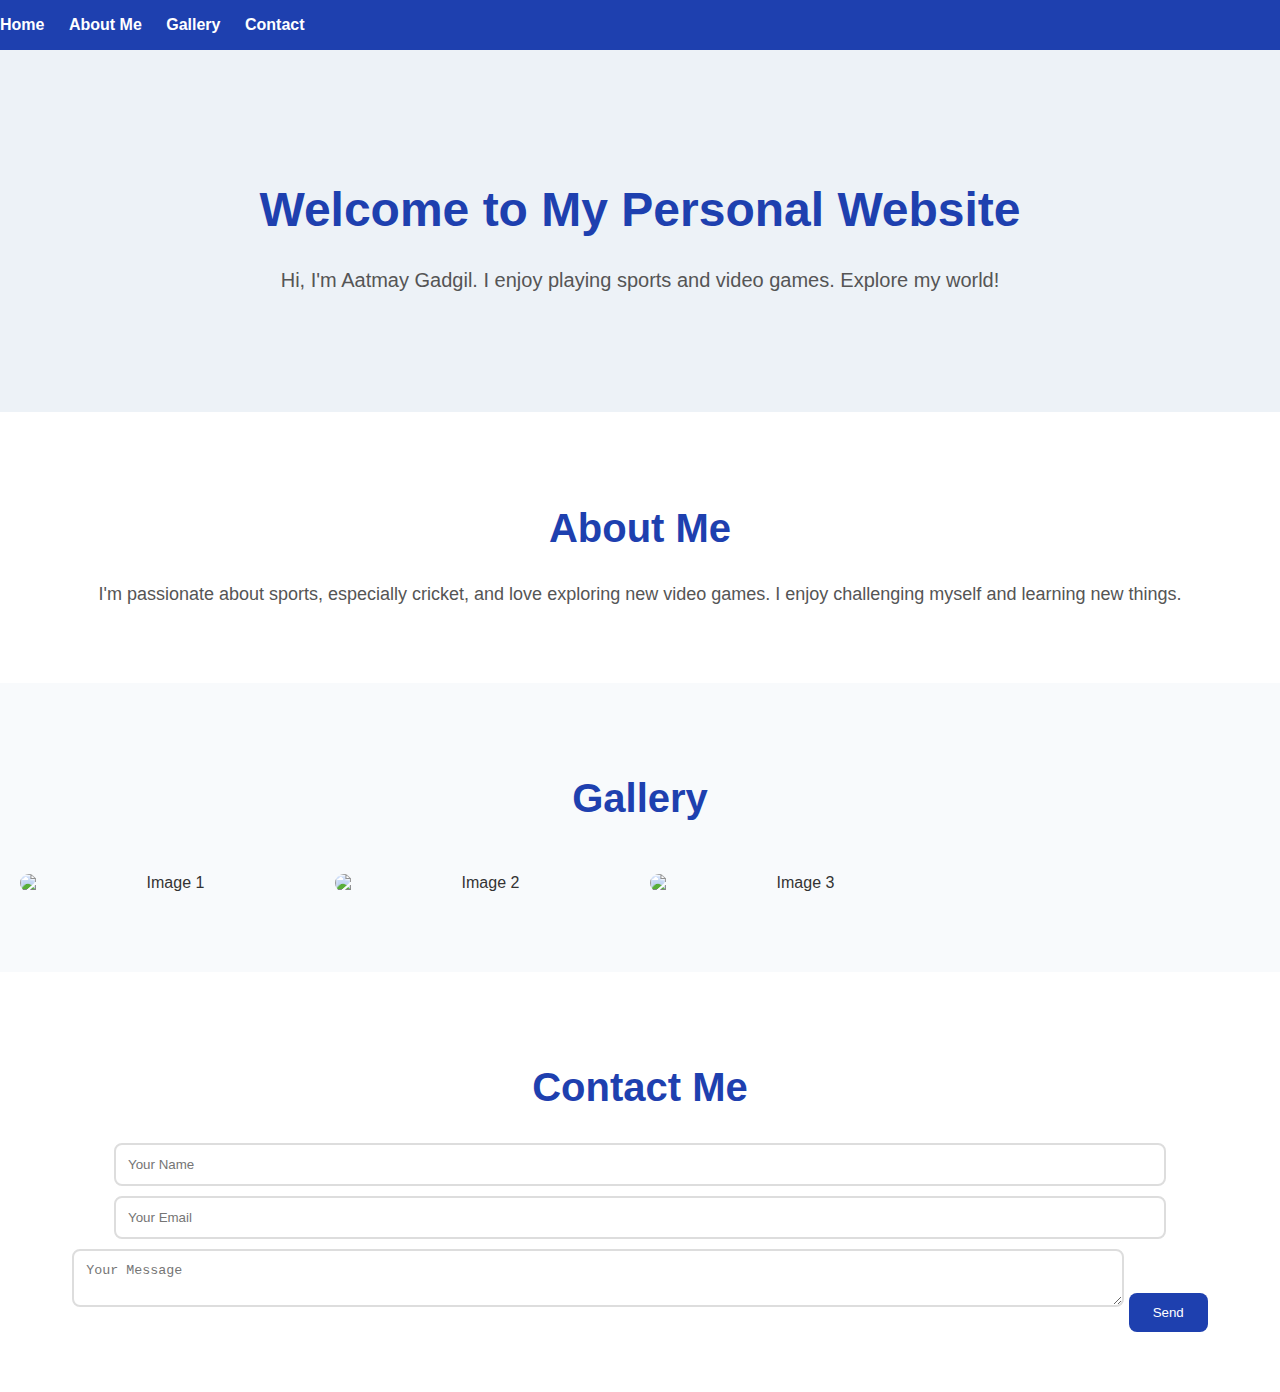
==== index.html @ 144318f6 "Initial commit: Upload website HTML and CSS files" ====
<!DOCTYPE html>
<html lang="en">
<head>
    <meta charset="UTF-8">
    <meta name="viewport" content="width=device-width, initial-scale=1.0">
    <title>My Personal Website</title>
    <link href="styles.css" rel="stylesheet"> <!-- Linking to styles.css -->
</head>
<body>

    <!-- Navigation Bar -->
    <nav>
        <a href="#home">Home</a>
        <a href="#about">About Me</a>
        <a href="#gallery">Gallery</a>
        <a href="#contact">Contact</a>
    </nav>

    <!-- Home Section -->
    <section id="home">
        <h1>Welcome to My Personal Website</h1>
        <p>Hi, I'm Aatmay Gadgil. I enjoy playing sports and video games. Explore my world!</p>
    </section>

    <!-- About Me Section -->
    <section id="about">
        <h2>About Me</h2>
        <p>I'm passionate about sports, especially cricket, and love exploring new video games. I enjoy challenging myself and learning new things.</p>
    </section>

    <!-- Gallery Section -->
    <section id="gallery">
        <h2>Gallery</h2>
        <div class="grid">
            <img src="https://via.placeholder.com/400" alt="Image 1">
            <img src="https://via.placeholder.com/400" alt="Image 2">
            <img src="https://via.placeholder.com/400" alt="Image 3">
        </div>
    </section>

    <!-- Contact Section -->
    <section id="contact">
        <h2>Contact Me</h2>
        <form>
            <input type="text" placeholder="Your Name" required>
            <input type="email" placeholder="Your Email" required>
            <textarea placeholder="Your Message" required></textarea>
            <button type="submit">Send</button>
        </form>
    </section>

</body>
</html>
---- styles.css ----
/* styles.css */

/* Global Styles */
body {
    font-family: 'Arial', sans-serif;
    margin: 0;
    padding: 0;
    background-color: #f0f4f8;
    color: #333;
}

/* Navigation Bar */
nav {
    background-color: #1e40af; /* Blue background */
    color: white;
    padding: 16px 0;
}

nav a {
    color: white;
    text-decoration: none;
    margin-right: 20px;
    font-weight: bold;
}

nav a:hover {
    text-decoration: underline;
}

/* Home Section */
#home {
    background-color: #edf2f7;
    text-align: center;
    padding: 100px 0;
}

#home h1 {
    font-size: 3rem;
    color: #1e40af;
}

#home p {
    font-size: 1.25rem;
    color: #555;
}

/* About Me Section */
#about {
    background-color: white;
    padding: 60px 0;
    text-align: center;
}

#about h2 {
    font-size: 2.5rem;
    color: #1e40af;
}

#about p {
    font-size: 1.125rem;
    color: #555;
}

/* Gallery Section */
#gallery {
    background-color: #f8fafc;
    padding: 60px 0;
    text-align: center;
}

#gallery h2 {
    font-size: 2.5rem;
    color: #1e40af;
}

.grid {
    display: grid;
    grid-template-columns: repeat(auto-fill, minmax(250px, 1fr));
    gap: 20px;
    padding: 20px;
}

.grid img {
    width: 100%;
    height: auto;
    border-radius: 10px;
    transition: transform 0.3s;
}

.grid img:hover {
    transform: scale(1.05);
}

/* Contact Section */
#contact {
    background-color: white;
    padding: 60px 0;
    text-align: center;
}

#contact h2 {
    font-size: 2.5rem;
    color: #1e40af;
}

input, textarea {
    width: 80%;
    padding: 12px;
    margin-bottom: 10px;
    border: 2px solid #ddd;
    border-radius: 8px;
}

button {
    background-color: #1e40af;
    color: white;
    padding: 12px 24px;
    border: none;
    border-radius: 8px;
    cursor: pointer;
}

button:hover {
    background-color: #2563eb;
}
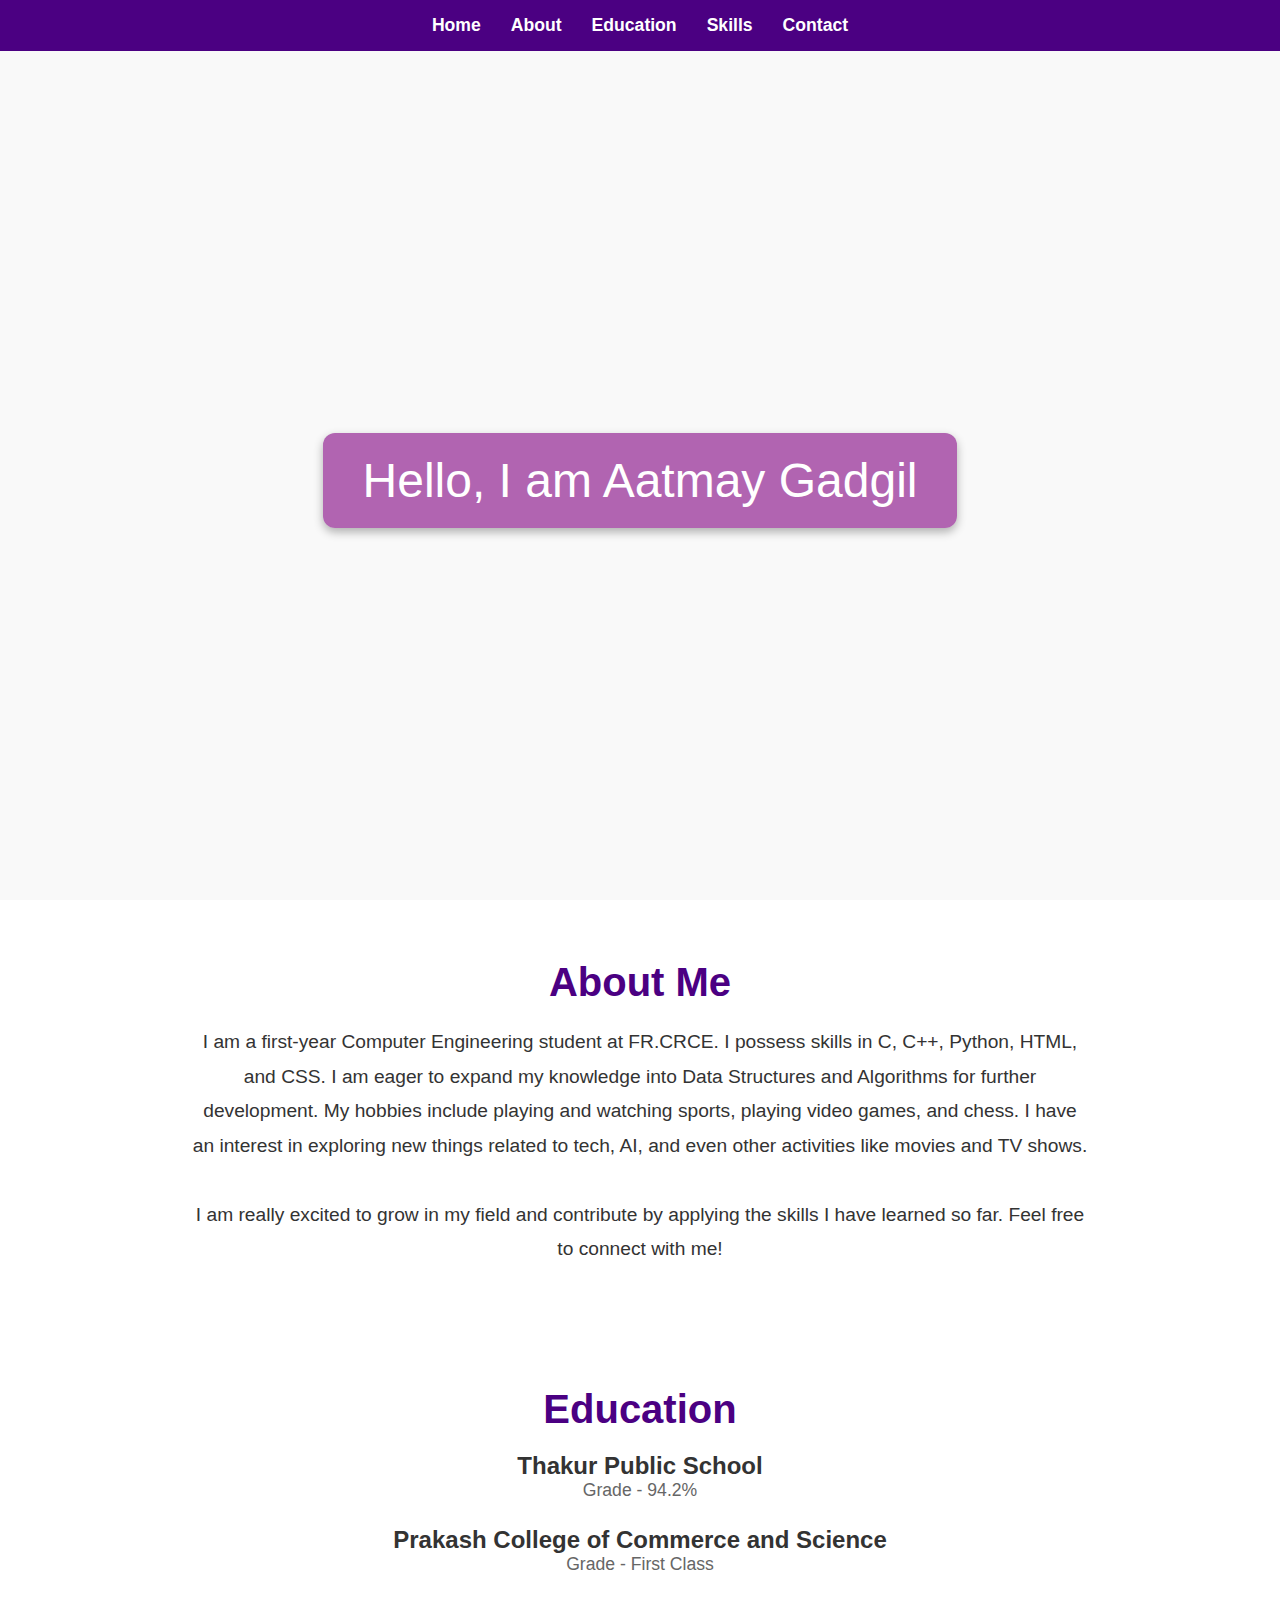
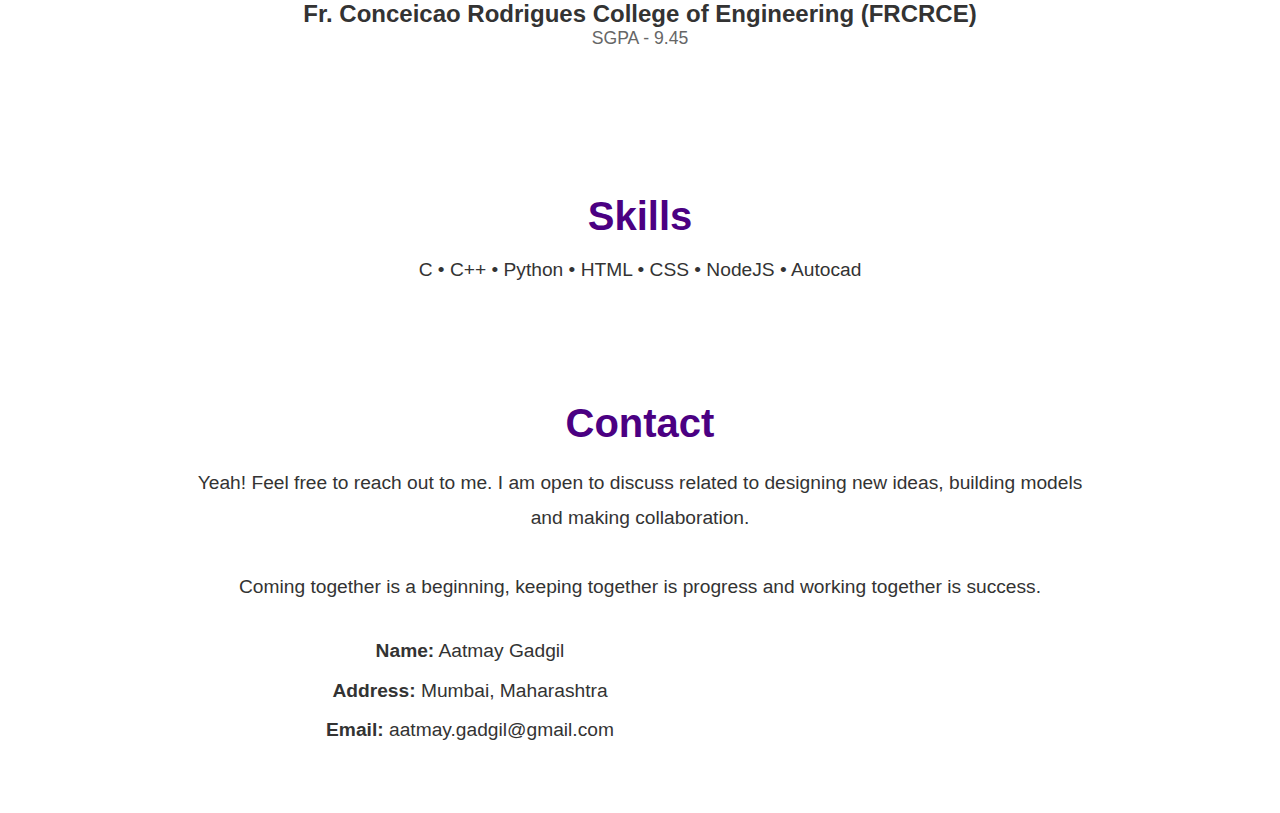
==== commit 1c79a208: "index.html" ====
--- a/index.html
+++ b/index.html
@@ -1,53 +1,185 @@
-<!DOCTYPE html>
-<html lang="en">
+<!DOCTYPE html><html lang="en">
 <head>
-    <meta charset="UTF-8">
-    <meta name="viewport" content="width=device-width, initial-scale=1.0">
-    <title>My Personal Website</title>
-    <link href="styles.css" rel="stylesheet"> <!-- Linking to styles.css -->
+  <meta charset="UTF-8">
+  <meta name="viewport" content="width=device-width, initial-scale=1.0">
+  <title>Aatmay Gadgil</title>
+  <style>
+    * {
+      margin: 0;
+      padding: 0;
+      box-sizing: border-box;
+    }body, html {
+  font-family: 'Segoe UI', sans-serif;
+  background-color: #f9f9f9;
+  scroll-behavior: smooth;
+}
+
+nav {
+  width: 100%;
+  background-color: #4b0082;
+  padding: 15px 20px;
+  position: fixed;
+  top: 0;
+  z-index: 1000;
+}
+
+nav ul {
+  list-style: none;
+  display: flex;
+  justify-content: center;
+  gap: 30px;
+}
+
+nav ul li a {
+  color: white;
+  text-decoration: none;
+  font-size: 1.1rem;
+  font-weight: bold;
+  transition: color 0.3s ease;
+}
+
+nav ul li a:hover {
+  color: #ddd;
+}
+
+.background {
+  background: url('your-background-image.jpg') no-repeat center center/cover;
+  height: 100vh;
+  position: relative;
+  display: flex;
+  align-items: center;
+  justify-content: center;
+  padding-top: 60px;
+}
+
+.title {
+  color: white;
+  background: rgba(128, 0, 128, 0.6);
+  padding: 20px 40px;
+  border-radius: 12px;
+  font-size: 3rem;
+  text-align: center;
+  box-shadow: 0 4px 10px rgba(0, 0, 0, 0.3);
+}
+
+.about-section, .education-section, .skills-section, .contact-section {
+  padding: 60px 20px;
+  background-color: white;
+  text-align: center;
+}
+
+.about-section h2, .education-section h2, .skills-section h2, .contact-section h2 {
+  font-size: 2.5rem;
+  color: #4b0082;
+  margin-bottom: 20px;
+}
+
+.about-section p, .contact-section p {
+  font-size: 1.2rem;
+  line-height: 1.8;
+  max-width: 900px;
+  margin: 0 auto;
+  color: #333;
+}
+
+.education-entry {
+  margin-bottom: 25px;
+}
+
+.education-entry h3 {
+  font-size: 1.5rem;
+  color: #333;
+}
+
+.education-entry p {
+  font-size: 1.1rem;
+  color: #666;
+}
+
+.skills-section p {
+  font-size: 1.2rem;
+  color: #333;
+  max-width: 800px;
+  margin: 0 auto;
+}
+
+.contact-info {
+  margin-top: 30px;
+  font-size: 1.1rem;
+  color: #555;
+}
+
+.contact-info p {
+  margin: 5px 0;
+}
+
+@media (max-width: 768px) {
+  .title {
+    font-size: 2rem;
+    padding: 15px 30px;
+  }
+
+  .about-section h2, .education-section h2, .skills-section h2, .contact-section h2 {
+    font-size: 2rem;
+  }
+
+  .about-section p, .education-entry p, .skills-section p, .contact-section p {
+    font-size: 1rem;
+  }
+
+  nav ul {
+    flex-direction: column;
+    gap: 10px;
+  }
+}
+
+  </style>
 </head>
 <body>
-
-    <!-- Navigation Bar -->
-    <nav>
-        <a href="#home">Home</a>
-        <a href="#about">About Me</a>
-        <a href="#gallery">Gallery</a>
-        <a href="#contact">Contact</a>
-    </nav>
-
-    <!-- Home Section -->
-    <section id="home">
-        <h1>Welcome to My Personal Website</h1>
-        <p>Hi, I'm Aatmay Gadgil. I enjoy playing sports and video games. Explore my world!</p>
-    </section>
-
-    <!-- About Me Section -->
-    <section id="about">
-        <h2>About Me</h2>
-        <p>I'm passionate about sports, especially cricket, and love exploring new video games. I enjoy challenging myself and learning new things.</p>
-    </section>
-
-    <!-- Gallery Section -->
-    <section id="gallery">
-        <h2>Gallery</h2>
-        <div class="grid">
-            <img src="https://via.placeholder.com/400" alt="Image 1">
-            <img src="https://via.placeholder.com/400" alt="Image 2">
-            <img src="https://via.placeholder.com/400" alt="Image 3">
-        </div>
-    </section>
-
-    <!-- Contact Section -->
-    <section id="contact">
-        <h2>Contact Me</h2>
-        <form>
-            <input type="text" placeholder="Your Name" required>
-            <input type="email" placeholder="Your Email" required>
-            <textarea placeholder="Your Message" required></textarea>
-            <button type="submit">Send</button>
-        </form>
-    </section>
-
+  <nav>
+    <ul>
+      <li><a href="#home">Home</a></li>
+      <li><a href="#about">About</a></li>
+      <li><a href="#education">Education</a></li>
+      <li><a href="#skills">Skills</a></li>
+      <li><a href="#contact">Contact</a></li>
+    </ul>
+  </nav> <div class="background" id="home">
+    <div class="title">Hello, I am Aatmay Gadgil</div>
+  </div> <section class="about-section" id="about">
+    <h2>About Me</h2>
+    <p>
+      I am a first-year Computer Engineering student at FR.CRCE. I possess skills in C, C++, Python, HTML, and CSS. I am eager to expand my knowledge into Data Structures and Algorithms for further development. My hobbies include playing and watching sports, playing video games, and chess. I have an interest in exploring new things related to tech, AI, and even other activities like movies and TV shows.<br><br>
+      I am really excited to grow in my field and contribute by applying the skills I have learned so far. Feel free to connect with me!
+    </p>
+  </section> <section class="education-section" id="education">
+    <h2>Education</h2>
+    <div class="education-entry">
+      <h3>Thakur Public School</h3>
+      <p>Grade - 94.2%</p>
+    </div>
+    <div class="education-entry">
+      <h3>Prakash College of Commerce and Science</h3>
+      <p>Grade - First Class</p>
+    </div>
+    <div class="education-entry">
+      <h3>Fr. Conceicao Rodrigues College of Engineering (FRCRCE)</h3>
+      <p>SGPA - 9.45</p>
+    </div>
+  </section> <section class="skills-section" id="skills">
+    <h2>Skills</h2>
+    <p>C • C++ • Python • HTML • CSS • NodeJS • Autocad</p>
+  </section> <section class="contact-section" id="contact">
+    <h2>Contact</h2>
+    <p>
+      Yeah! Feel free to reach out to me. I am open to discuss related to designing new ideas, building models and making collaboration.<br><br>
+      Coming together is a beginning, keeping together is progress and working together is success.
+    </p>
+    <div class="contact-info">
+      <p><strong>Name:</strong> Aatmay Gadgil</p>
+      <p><strong>Address:</strong> Mumbai, Maharashtra</p>
+      <p><strong>Email:</strong> aatmay.gadgil@gmail.com</p>
+    </div>
+  </section>
 </body>
 </html>
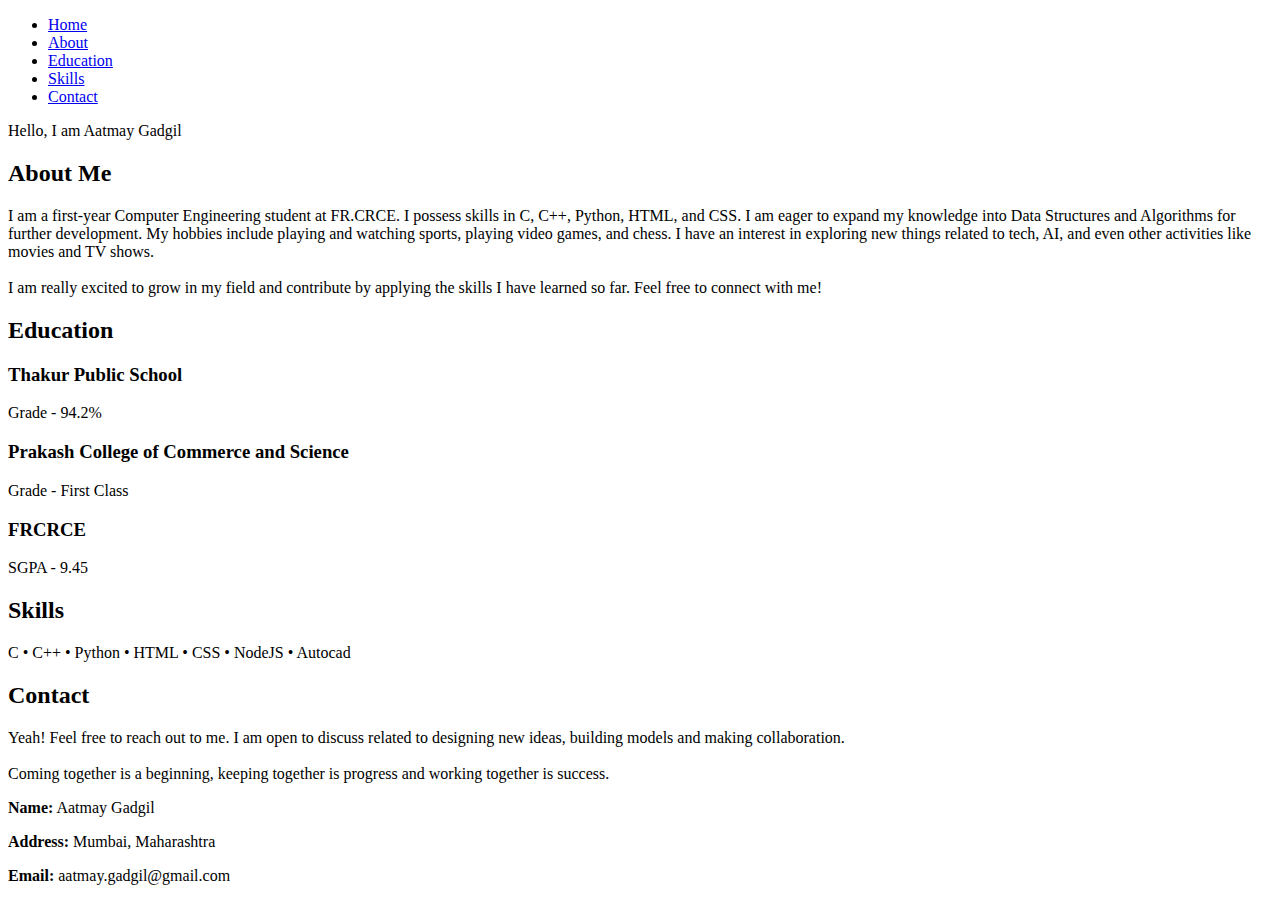
==== commit c8b321c0: "index.html" ====
--- a/index.html
+++ b/index.html
@@ -1,139 +1,10 @@
-<!DOCTYPE html><html lang="en">
+<!DOCTYPE html>
+<html lang="en">
 <head>
-  <meta charset="UTF-8">
-  <meta name="viewport" content="width=device-width, initial-scale=1.0">
+  <meta charset="UTF-8" />
+  <meta name="viewport" content="width=device-width, initial-scale=1.0"/>
   <title>Aatmay Gadgil</title>
-  <style>
-    * {
-      margin: 0;
-      padding: 0;
-      box-sizing: border-box;
-    }body, html {
-  font-family: 'Segoe UI', sans-serif;
-  background-color: #f9f9f9;
-  scroll-behavior: smooth;
-}
-
-nav {
-  width: 100%;
-  background-color: #4b0082;
-  padding: 15px 20px;
-  position: fixed;
-  top: 0;
-  z-index: 1000;
-}
-
-nav ul {
-  list-style: none;
-  display: flex;
-  justify-content: center;
-  gap: 30px;
-}
-
-nav ul li a {
-  color: white;
-  text-decoration: none;
-  font-size: 1.1rem;
-  font-weight: bold;
-  transition: color 0.3s ease;
-}
-
-nav ul li a:hover {
-  color: #ddd;
-}
-
-.background {
-  background: url('your-background-image.jpg') no-repeat center center/cover;
-  height: 100vh;
-  position: relative;
-  display: flex;
-  align-items: center;
-  justify-content: center;
-  padding-top: 60px;
-}
-
-.title {
-  color: white;
-  background: rgba(128, 0, 128, 0.6);
-  padding: 20px 40px;
-  border-radius: 12px;
-  font-size: 3rem;
-  text-align: center;
-  box-shadow: 0 4px 10px rgba(0, 0, 0, 0.3);
-}
-
-.about-section, .education-section, .skills-section, .contact-section {
-  padding: 60px 20px;
-  background-color: white;
-  text-align: center;
-}
-
-.about-section h2, .education-section h2, .skills-section h2, .contact-section h2 {
-  font-size: 2.5rem;
-  color: #4b0082;
-  margin-bottom: 20px;
-}
-
-.about-section p, .contact-section p {
-  font-size: 1.2rem;
-  line-height: 1.8;
-  max-width: 900px;
-  margin: 0 auto;
-  color: #333;
-}
-
-.education-entry {
-  margin-bottom: 25px;
-}
-
-.education-entry h3 {
-  font-size: 1.5rem;
-  color: #333;
-}
-
-.education-entry p {
-  font-size: 1.1rem;
-  color: #666;
-}
-
-.skills-section p {
-  font-size: 1.2rem;
-  color: #333;
-  max-width: 800px;
-  margin: 0 auto;
-}
-
-.contact-info {
-  margin-top: 30px;
-  font-size: 1.1rem;
-  color: #555;
-}
-
-.contact-info p {
-  margin: 5px 0;
-}
-
-@media (max-width: 768px) {
-  .title {
-    font-size: 2rem;
-    padding: 15px 30px;
-  }
-
-  .about-section h2, .education-section h2, .skills-section h2, .contact-section h2 {
-    font-size: 2rem;
-  }
-
-  .about-section p, .education-entry p, .skills-section p, .contact-section p {
-    font-size: 1rem;
-  }
-
-  nav ul {
-    flex-direction: column;
-    gap: 10px;
-  }
-}
-
-  </style>
+  <link rel="stylesheet" href="styles.css" />
 </head>
 <body>
   <nav>
@@ -144,15 +15,22 @@
       <li><a href="#skills">Skills</a></li>
       <li><a href="#contact">Contact</a></li>
     </ul>
-  </nav> <div class="background" id="home">
+  </nav>
+
+  <div class="background" id="home">
     <div class="title">Hello, I am Aatmay Gadgil</div>
-  </div> <section class="about-section" id="about">
+  </div>
+
+  <section class="about-section" id="about">
     <h2>About Me</h2>
     <p>
-      I am a first-year Computer Engineering student at FR.CRCE. I possess skills in C, C++, Python, HTML, and CSS. I am eager to expand my knowledge into Data Structures and Algorithms for further development. My hobbies include playing and watching sports, playing video games, and chess. I have an interest in exploring new things related to tech, AI, and even other activities like movies and TV shows.<br><br>
+      I am a first-year Computer Engineering student at FR.CRCE. I possess skills in C, C++, Python, HTML, and CSS. I am eager to expand my knowledge into Data Structures and Algorithms for further development. My hobbies include playing and watching sports, playing video games, and chess. I have an interest in exploring new things related to tech, AI, and even other activities like movies and TV shows.
+      <br><br>
       I am really excited to grow in my field and contribute by applying the skills I have learned so far. Feel free to connect with me!
     </p>
-  </section> <section class="education-section" id="education">
+  </section>
+
+  <section class="education-section" id="education">
     <h2>Education</h2>
     <div class="education-entry">
       <h3>Thakur Public School</h3>
@@ -163,16 +41,21 @@
       <p>Grade - First Class</p>
     </div>
     <div class="education-entry">
-      <h3>Fr. Conceicao Rodrigues College of Engineering (FRCRCE)</h3>
+      <h3>FRCRCE</h3>
       <p>SGPA - 9.45</p>
     </div>
-  </section> <section class="skills-section" id="skills">
+  </section>
+
+  <section class="skills-section" id="skills">
     <h2>Skills</h2>
     <p>C • C++ • Python • HTML • CSS • NodeJS • Autocad</p>
-  </section> <section class="contact-section" id="contact">
+  </section>
+
+  <section class="contact-section" id="contact">
     <h2>Contact</h2>
     <p>
-      Yeah! Feel free to reach out to me. I am open to discuss related to designing new ideas, building models and making collaboration.<br><br>
+      Yeah! Feel free to reach out to me. I am open to discuss related to designing new ideas, building models and making collaboration.
+      <br><br>
       Coming together is a beginning, keeping together is progress and working together is success.
     </p>
     <div class="contact-info">
--- a/styles.css
+++ b/styles.css
@@ -0,0 +1 @@
+
